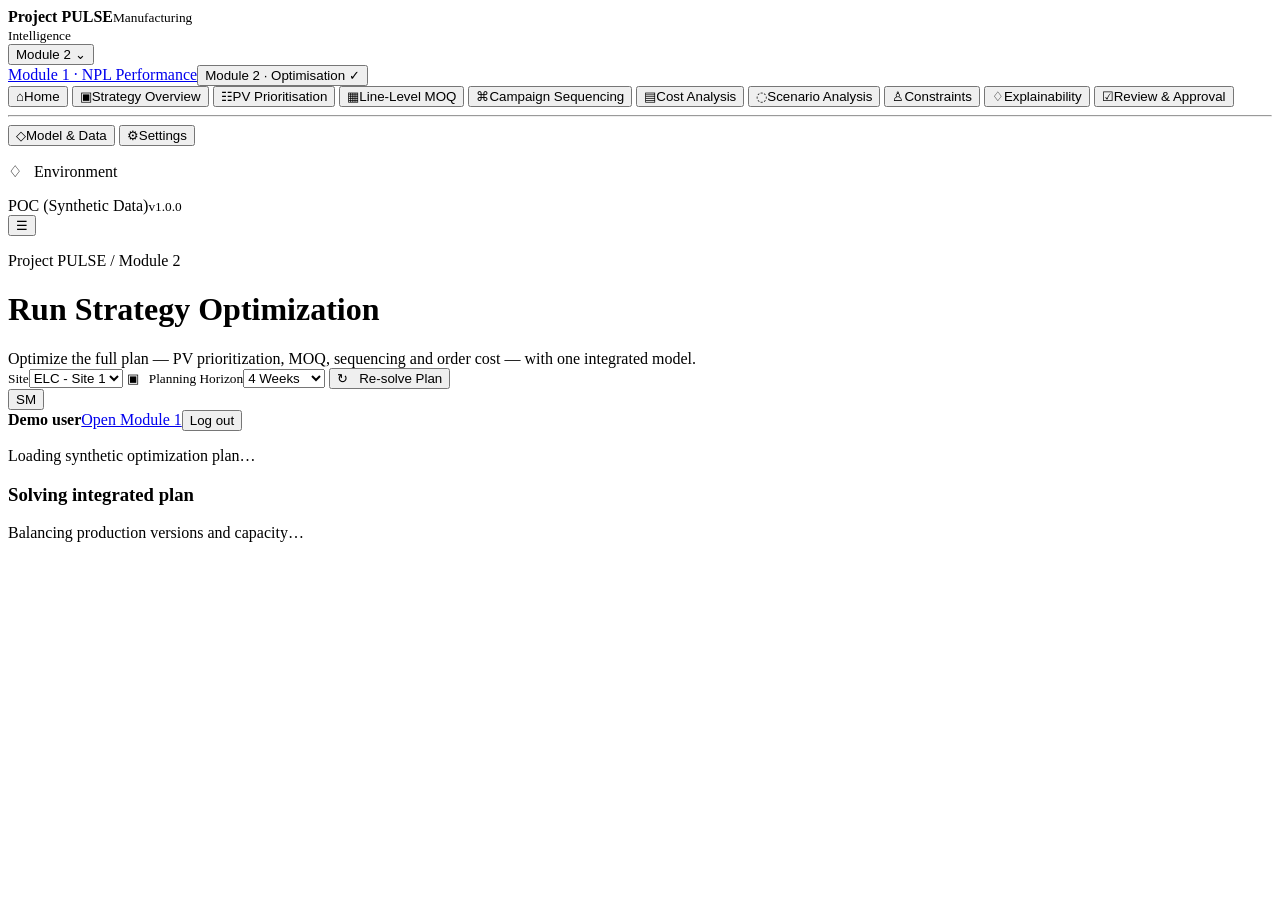
==== app/templates/module2.html @ 17b853a5 "Build interactive manufacturing optimization module" ====
<!doctype html>
<html lang="en">
<head>
  <meta charset="utf-8">
  <meta name="viewport" content="width=device-width, initial-scale=1">
  <meta name="description" content="Project PULSE — integrated manufacturing strategy optimization">
  <title>Project PULSE · Manufacturing Optimisation</title>
  <link rel="preconnect" href="https://fonts.googleapis.com">
  <link rel="preconnect" href="https://fonts.gstatic.com" crossorigin>
  <link href="https://fonts.googleapis.com/css2?family=DM+Sans:wght@400;500;600;700&family=Manrope:wght@500;600;700;800&display=swap" rel="stylesheet">
  <link rel="stylesheet" href="/static/css/module2.css">
</head>
<body>
  <div class="m2-shell">
    <aside class="m2-sidebar" id="m2-sidebar">
      <div class="m2-brand"><span class="m2-logo"><i></i><i></i><i></i></span><div><strong>Project PULSE</strong><small>Manufacturing<br>Intelligence</small></div></div>
      <div class="module-switcher">
        <button id="module-switch" type="button">Module 2 <span>⌄</span></button>
        <div id="module-menu" class="module-menu hidden"><a href="/">Module 1 · NPL Performance</a><button type="button">Module 2 · Optimisation ✓</button></div>
      </div>
      <nav class="m2-nav" aria-label="Module 2 navigation">
        <button data-view="home" class="active"><span>⌂</span>Home</button>
        <button data-view="strategy"><span>▣</span>Strategy Overview</button>
        <button data-view="pv"><span>☷</span>PV Prioritisation</button>
        <button data-view="moq"><span>▦</span>Line-Level MOQ</button>
        <button data-view="campaign"><span>⌘</span>Campaign Sequencing</button>
        <button data-view="cost"><span>▤</span>Cost Analysis</button>
        <button data-view="scenario"><span>◌</span>Scenario Analysis</button>
        <button data-view="constraints"><span>♙</span>Constraints</button>
        <button data-view="explain"><span>♢</span>Explainability</button>
        <button data-view="review"><span>☑</span>Review &amp; Approval</button>
        <hr>
        <button data-view="model"><span>◇</span>Model &amp; Data</button>
        <button data-view="settings"><span>⚙</span>Settings</button>
      </nav>
      <div class="m2-environment"><p>♢ &nbsp; Environment</p><span><i></i>POC (Synthetic Data)</span><small>v1.0.0</small></div>
    </aside>

    <main class="m2-main">
      <header class="m2-topbar">
        <button class="mobile-nav" id="m2-mobile-nav">☰</button>
        <div class="m2-title"><p id="m2-breadcrumb">Project PULSE <span>/</span> Module 2</p><h1 id="m2-heading">Run Strategy Optimization</h1><div id="m2-subtitle">Optimize the full plan — PV prioritization, MOQ, sequencing and order cost — with one integrated model.</div></div>
        <div class="m2-actions">
          <label><small>Site</small><select id="site-select"><option>ELC - Site 1</option><option>ELC - Site 2</option></select></label>
          <label><small>▣ &nbsp; Planning Horizon</small><select id="horizon-select"><option>4 Weeks</option><option>8 Weeks</option><option>12 Weeks</option></select></label>
          <button class="m2-primary" id="solve-plan">↻ &nbsp; Re-solve Plan</button>
          <div class="m2-account"><button class="m2-avatar" id="m2-account-button">SM</button><div class="m2-account-menu hidden" id="m2-account-menu"><b id="m2-account-email">Demo user</b><a href="/">Open Module 1</a><button id="m2-logout">Log out</button></div></div>
        </div>
      </header>
      <section class="m2-content" id="m2-content"><div class="m2-loading"><span></span><p>Loading synthetic optimization plan…</p></div></section>
    </main>
  </div>
  <div class="m2-overlay hidden" id="m2-overlay"><div><span class="m2-spinner"></span><h3>Solving integrated plan</h3><p id="m2-progress">Balancing production versions and capacity…</p></div></div>
  <div class="m2-toast" id="m2-toast" aria-live="polite"></div>
  <script type="module" src="/static/js/module2.js"></script>
</body>
</html>
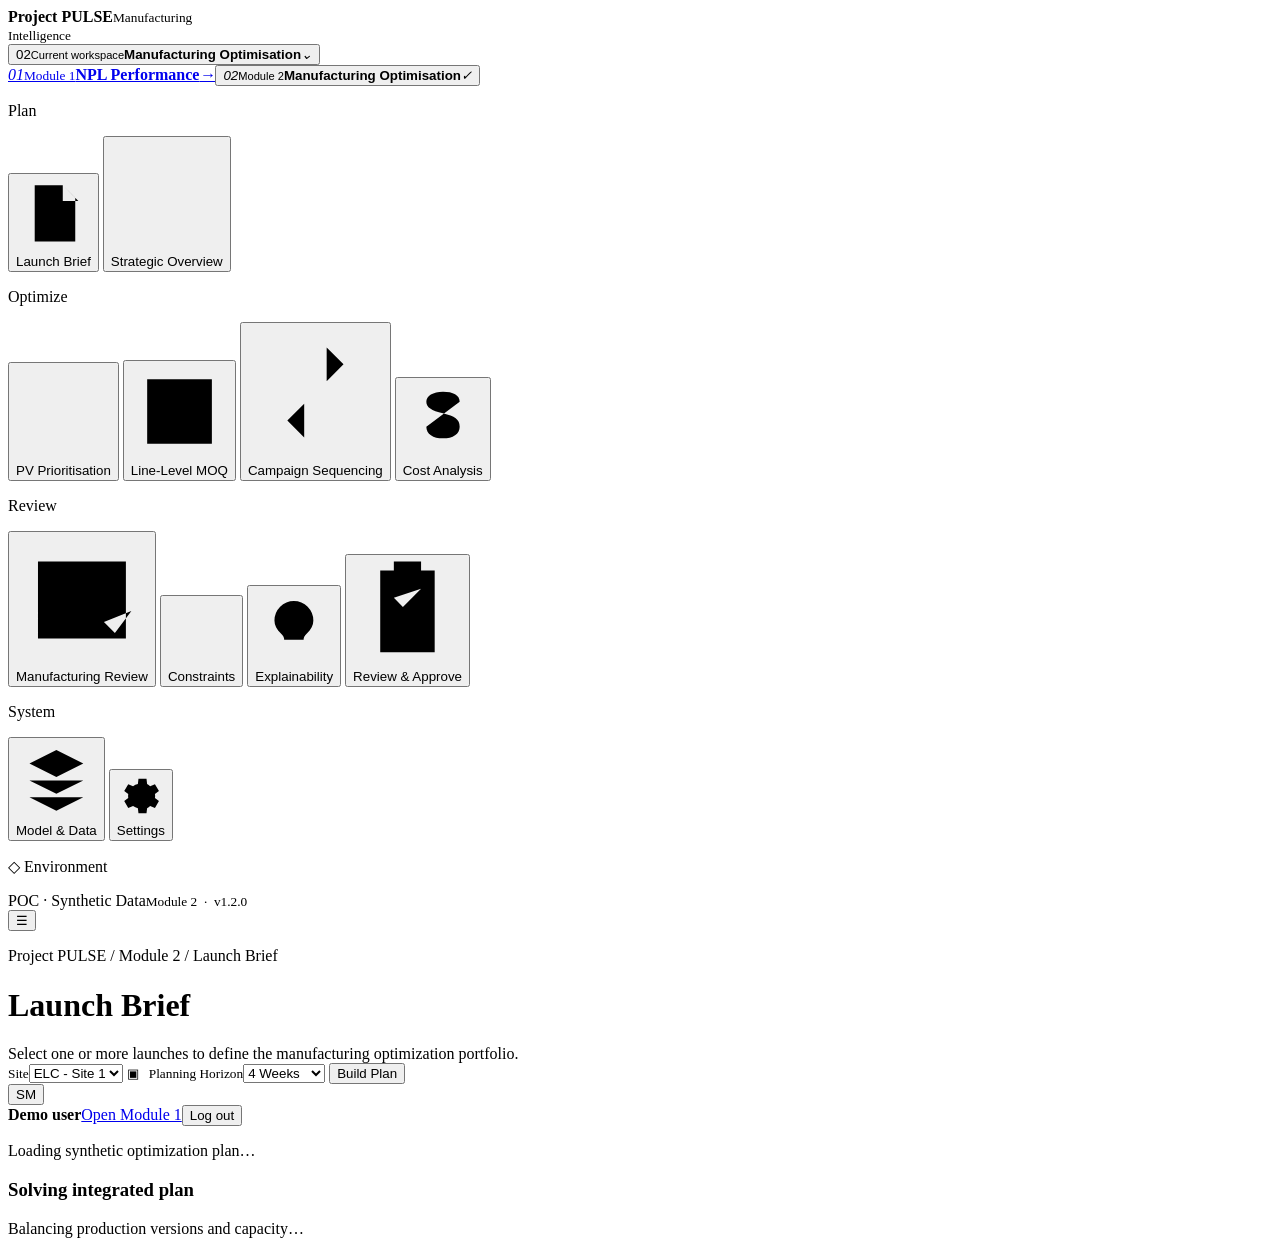
==== commit 81f31817: "Enhance Module 2 planning UI and add PULSE Copilot" ====
--- a/app/templates/module2.html
+++ b/app/templates/module2.html
@@ -8,50 +8,59 @@
   <link rel="preconnect" href="https://fonts.googleapis.com">
   <link rel="preconnect" href="https://fonts.gstatic.com" crossorigin>
   <link href="https://fonts.googleapis.com/css2?family=DM+Sans:wght@400;500;600;700&family=Manrope:wght@500;600;700;800&display=swap" rel="stylesheet">
-  <link rel="stylesheet" href="/static/css/module2.css">
+  <link rel="stylesheet" href="/static/css/module2.css?v=20261007-6">
+  <link rel="stylesheet" href="/static/css/copilot.css?v=20261007-1">
 </head>
 <body>
   <div class="m2-shell">
     <aside class="m2-sidebar" id="m2-sidebar">
       <div class="m2-brand"><span class="m2-logo"><i></i><i></i><i></i></span><div><strong>Project PULSE</strong><small>Manufacturing<br>Intelligence</small></div></div>
       <div class="module-switcher">
-        <button id="module-switch" type="button">Module 2 <span>⌄</span></button>
-        <div id="module-menu" class="module-menu hidden"><a href="/">Module 1 · NPL Performance</a><button type="button">Module 2 · Optimisation ✓</button></div>
+        <button id="module-switch" type="button"><span class="module-number">02</span><span class="module-copy"><small>Current workspace</small><b>Manufacturing Optimisation</b></span><i>⌄</i></button>
+        <div id="module-menu" class="module-menu hidden"><a href="/"><em>01</em><span><small>Module 1</small><b>NPL Performance</b></span><i>→</i></a><button type="button" class="current"><em>02</em><span><small>Module 2</small><b>Manufacturing Optimisation</b></span><i>✓</i></button></div>
       </div>
       <nav class="m2-nav" aria-label="Module 2 navigation">
-        <button data-view="home" class="active"><span>⌂</span>Home</button>
-        <button data-view="strategy"><span>▣</span>Strategy Overview</button>
-        <button data-view="pv"><span>☷</span>PV Prioritisation</button>
-        <button data-view="moq"><span>▦</span>Line-Level MOQ</button>
-        <button data-view="campaign"><span>⌘</span>Campaign Sequencing</button>
-        <button data-view="cost"><span>▤</span>Cost Analysis</button>
-        <button data-view="scenario"><span>◌</span>Scenario Analysis</button>
-        <button data-view="constraints"><span>♙</span>Constraints</button>
-        <button data-view="explain"><span>♢</span>Explainability</button>
-        <button data-view="review"><span>☑</span>Review &amp; Approval</button>
-        <hr>
-        <button data-view="model"><span>◇</span>Model &amp; Data</button>
-        <button data-view="settings"><span>⚙</span>Settings</button>
+        <div class="nav-group"><p>Plan</p>
+          <button data-view="launch" class="active"><span class="nav-icon"><svg viewBox="0 0 24 24"><path d="M6 3h9l4 4v14H6zM15 3v5h5M9 12h7M9 16h7"/></svg></span>Launch Brief</button>
+          <button data-view="strategy"><span class="nav-icon"><svg viewBox="0 0 24 24"><path d="M4 19V9M10 19V5M16 19v-7M22 19V3M2 19h21"/></svg></span>Strategic Overview</button>
+        </div>
+        <div class="nav-group"><p>Optimize</p>
+          <button data-view="pv"><span class="nav-icon"><svg viewBox="0 0 24 24"><path d="M4 6h10M4 12h16M4 18h8M17 3v6M8 9v6M16 15v6"/></svg></span>PV Prioritisation</button>
+          <button data-view="moq"><span class="nav-icon"><svg viewBox="0 0 24 24"><path d="M4 4h16v16H4zM4 10h16M10 4v16M15 10v10"/></svg></span>Line-Level MOQ</button>
+          <button data-view="campaign"><span class="nav-icon"><svg viewBox="0 0 24 24"><path d="M4 7h13M14 4l3 3-3 3M20 17H7M10 14l-3 3 3 3"/></svg></span>Campaign Sequencing</button>
+          <button data-view="cost"><span class="nav-icon"><svg viewBox="0 0 24 24"><path d="M12 2v20M17 6.5c0-2-2-3-5-3s-5 1.3-5 3 1.5 2.6 5 3.5 5 1.8 5 4-2 3.5-5 3.5-5-1.3-5-3.5"/></svg></span>Cost Analysis</button>
+        </div>
+        <div class="nav-group"><p>Review</p>
+          <button data-view="scenario"><span class="nav-icon"><svg viewBox="0 0 24 24"><path d="M4 5h16v14H4zM8 9h8M8 13h5M16 16l2 2 3-4"/></svg></span>Manufacturing Review</button>
+          <button data-view="constraints"><span class="nav-icon"><svg viewBox="0 0 24 24"><path d="M4 7h10M18 7h2M4 17h2M10 17h10M14 4v6M6 14v6"/></svg></span>Constraints</button>
+          <button data-view="explain"><span class="nav-icon"><svg viewBox="0 0 24 24"><path d="M9 18h6M10 22h4M8 14c-1.3-1.1-2-2.6-2-4a6 6 0 1 1 12 0c0 1.4-.7 2.9-2 4-.8.7-1 1.3-1 2H9c0-.7-.2-1.3-1-2z"/></svg></span>Explainability</button>
+          <button data-view="review"><span class="nav-icon"><svg viewBox="0 0 24 24"><path d="M6 3h12v18H6zM9 3V1h6v2M9 9l2 2 4-4M9 16h6"/></svg></span>Review &amp; Approve</button>
+        </div>
+        <div class="nav-group nav-system"><p>System</p>
+          <button data-view="model"><span class="nav-icon"><svg viewBox="0 0 24 24"><path d="m12 3 8 4-8 4-8-4zM4 12l8 4 8-4M4 17l8 4 8-4"/></svg></span>Model &amp; Data</button>
+          <button data-view="settings"><span class="nav-icon"><svg viewBox="0 0 24 24"><circle cx="12" cy="12" r="3"/><path d="M19 12a7 7 0 0 0-.1-1l2-1.5-2-3.4-2.4 1A7 7 0 0 0 15 6l-.3-2.6h-4L10.4 6A7 7 0 0 0 8 7.1l-2.4-1-2 3.4 2 1.5a7 7 0 0 0 0 2l-2 1.5 2 3.4 2.4-1A7 7 0 0 0 10.4 18l.3 2.6h4L15 18a7 7 0 0 0 1.5-1.1l2.4 1 2-3.4-2-1.5a7 7 0 0 0 .1-1z"/></svg></span>Settings</button>
+        </div>
       </nav>
-      <div class="m2-environment"><p>♢ &nbsp; Environment</p><span><i></i>POC (Synthetic Data)</span><small>v1.0.0</small></div>
+      <div class="m2-environment"><p><span class="env-shield">◇</span> Environment</p><span><i></i>POC · Synthetic Data</span><small>Module 2 &nbsp;·&nbsp; v1.2.0</small></div>
     </aside>
 
     <main class="m2-main">
       <header class="m2-topbar">
         <button class="mobile-nav" id="m2-mobile-nav">☰</button>
-        <div class="m2-title"><p id="m2-breadcrumb">Project PULSE <span>/</span> Module 2</p><h1 id="m2-heading">Run Strategy Optimization</h1><div id="m2-subtitle">Optimize the full plan — PV prioritization, MOQ, sequencing and order cost — with one integrated model.</div></div>
+        <div class="m2-title"><p id="m2-breadcrumb">Project PULSE <span>/</span> Module 2 <span>/</span> Launch Brief</p><h1 id="m2-heading">Launch Brief</h1><div id="m2-subtitle">Select one or more launches to define the manufacturing optimization portfolio.</div></div>
         <div class="m2-actions">
           <label><small>Site</small><select id="site-select"><option>ELC - Site 1</option><option>ELC - Site 2</option></select></label>
           <label><small>▣ &nbsp; Planning Horizon</small><select id="horizon-select"><option>4 Weeks</option><option>8 Weeks</option><option>12 Weeks</option></select></label>
-          <button class="m2-primary" id="solve-plan">↻ &nbsp; Re-solve Plan</button>
+          <button class="m2-primary" id="solve-plan">Build Plan</button>
           <div class="m2-account"><button class="m2-avatar" id="m2-account-button">SM</button><div class="m2-account-menu hidden" id="m2-account-menu"><b id="m2-account-email">Demo user</b><a href="/">Open Module 1</a><button id="m2-logout">Log out</button></div></div>
         </div>
       </header>
       <section class="m2-content" id="m2-content"><div class="m2-loading"><span></span><p>Loading synthetic optimization plan…</p></div></section>
     </main>
   </div>
-  <div class="m2-overlay hidden" id="m2-overlay"><div><span class="m2-spinner"></span><h3>Solving integrated plan</h3><p id="m2-progress">Balancing production versions and capacity…</p></div></div>
+  <div class="m2-overlay hidden" id="m2-overlay"><div><span class="m2-spinner"></span><h3 id="m2-overlay-title">Solving integrated plan</h3><p id="m2-progress">Balancing production versions and capacity…</p><div class="m2-overlay-track"><i></i></div></div></div>
   <div class="m2-toast" id="m2-toast" aria-live="polite"></div>
-  <script type="module" src="/static/js/module2.js"></script>
+  <script type="module" src="/static/js/module2.js?v=20261007-6"></script>
+  <script type="module" src="/static/js/copilot.js?v=20261007-1"></script>
 </body>
 </html>
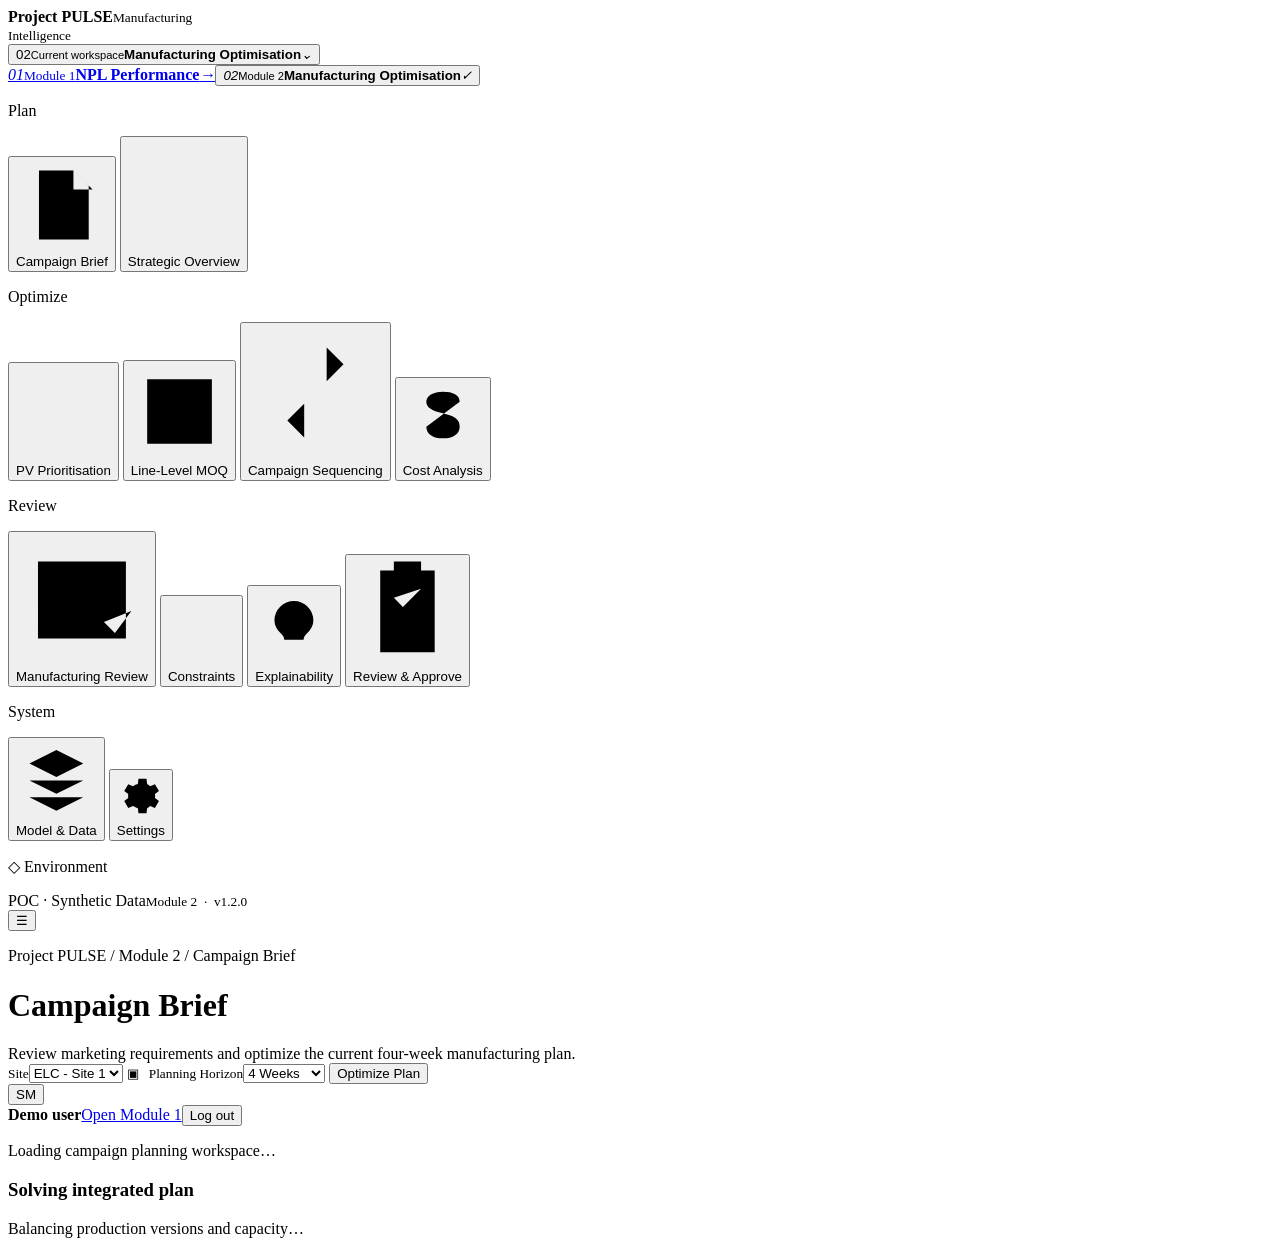
==== commit 8f81d2c1: "Improve Module 2 campaign and MOQ planning" ====
--- a/app/templates/module2.html
+++ b/app/templates/module2.html
@@ -8,7 +8,7 @@
   <link rel="preconnect" href="https://fonts.googleapis.com">
   <link rel="preconnect" href="https://fonts.gstatic.com" crossorigin>
   <link href="https://fonts.googleapis.com/css2?family=DM+Sans:wght@400;500;600;700&family=Manrope:wght@500;600;700;800&display=swap" rel="stylesheet">
-  <link rel="stylesheet" href="/static/css/module2.css?v=20261007-6">
+  <link rel="stylesheet" href="/static/css/module2.css?v=20261009-2">
   <link rel="stylesheet" href="/static/css/copilot.css?v=20261007-1">
 </head>
 <body>
@@ -21,7 +21,7 @@
       </div>
       <nav class="m2-nav" aria-label="Module 2 navigation">
         <div class="nav-group"><p>Plan</p>
-          <button data-view="launch" class="active"><span class="nav-icon"><svg viewBox="0 0 24 24"><path d="M6 3h9l4 4v14H6zM15 3v5h5M9 12h7M9 16h7"/></svg></span>Launch Brief</button>
+          <button data-view="launch" class="active"><span class="nav-icon"><svg viewBox="0 0 24 24"><path d="M6 3h9l4 4v14H6zM15 3v5h5M9 12h7M9 16h7"/></svg></span>Campaign Brief</button>
           <button data-view="strategy"><span class="nav-icon"><svg viewBox="0 0 24 24"><path d="M4 19V9M10 19V5M16 19v-7M22 19V3M2 19h21"/></svg></span>Strategic Overview</button>
         </div>
         <div class="nav-group"><p>Optimize</p>
@@ -47,20 +47,20 @@
     <main class="m2-main">
       <header class="m2-topbar">
         <button class="mobile-nav" id="m2-mobile-nav">☰</button>
-        <div class="m2-title"><p id="m2-breadcrumb">Project PULSE <span>/</span> Module 2 <span>/</span> Launch Brief</p><h1 id="m2-heading">Launch Brief</h1><div id="m2-subtitle">Select one or more launches to define the manufacturing optimization portfolio.</div></div>
+        <div class="m2-title"><p id="m2-breadcrumb">Project PULSE <span>/</span> Module 2 <span>/</span> Campaign Brief</p><h1 id="m2-heading">Campaign Brief</h1><div id="m2-subtitle">Review marketing requirements and optimize the current four-week manufacturing plan.</div></div>
         <div class="m2-actions">
           <label><small>Site</small><select id="site-select"><option>ELC - Site 1</option><option>ELC - Site 2</option></select></label>
           <label><small>▣ &nbsp; Planning Horizon</small><select id="horizon-select"><option>4 Weeks</option><option>8 Weeks</option><option>12 Weeks</option></select></label>
-          <button class="m2-primary" id="solve-plan">Build Plan</button>
+          <button class="m2-primary" id="solve-plan">Optimize Plan</button>
           <div class="m2-account"><button class="m2-avatar" id="m2-account-button">SM</button><div class="m2-account-menu hidden" id="m2-account-menu"><b id="m2-account-email">Demo user</b><a href="/">Open Module 1</a><button id="m2-logout">Log out</button></div></div>
         </div>
       </header>
-      <section class="m2-content" id="m2-content"><div class="m2-loading"><span></span><p>Loading synthetic optimization plan…</p></div></section>
+      <section class="m2-content" id="m2-content"><div class="m2-loading"><span></span><p>Loading campaign planning workspace…</p></div></section>
     </main>
   </div>
   <div class="m2-overlay hidden" id="m2-overlay"><div><span class="m2-spinner"></span><h3 id="m2-overlay-title">Solving integrated plan</h3><p id="m2-progress">Balancing production versions and capacity…</p><div class="m2-overlay-track"><i></i></div></div></div>
   <div class="m2-toast" id="m2-toast" aria-live="polite"></div>
-  <script type="module" src="/static/js/module2.js?v=20261007-6"></script>
-  <script type="module" src="/static/js/copilot.js?v=20261007-1"></script>
+  <script type="module" src="/static/js/module2.js?v=20261009-2"></script>
+  <script type="module" src="/static/js/copilot.js?v=20261009-1"></script>
 </body>
 </html>
